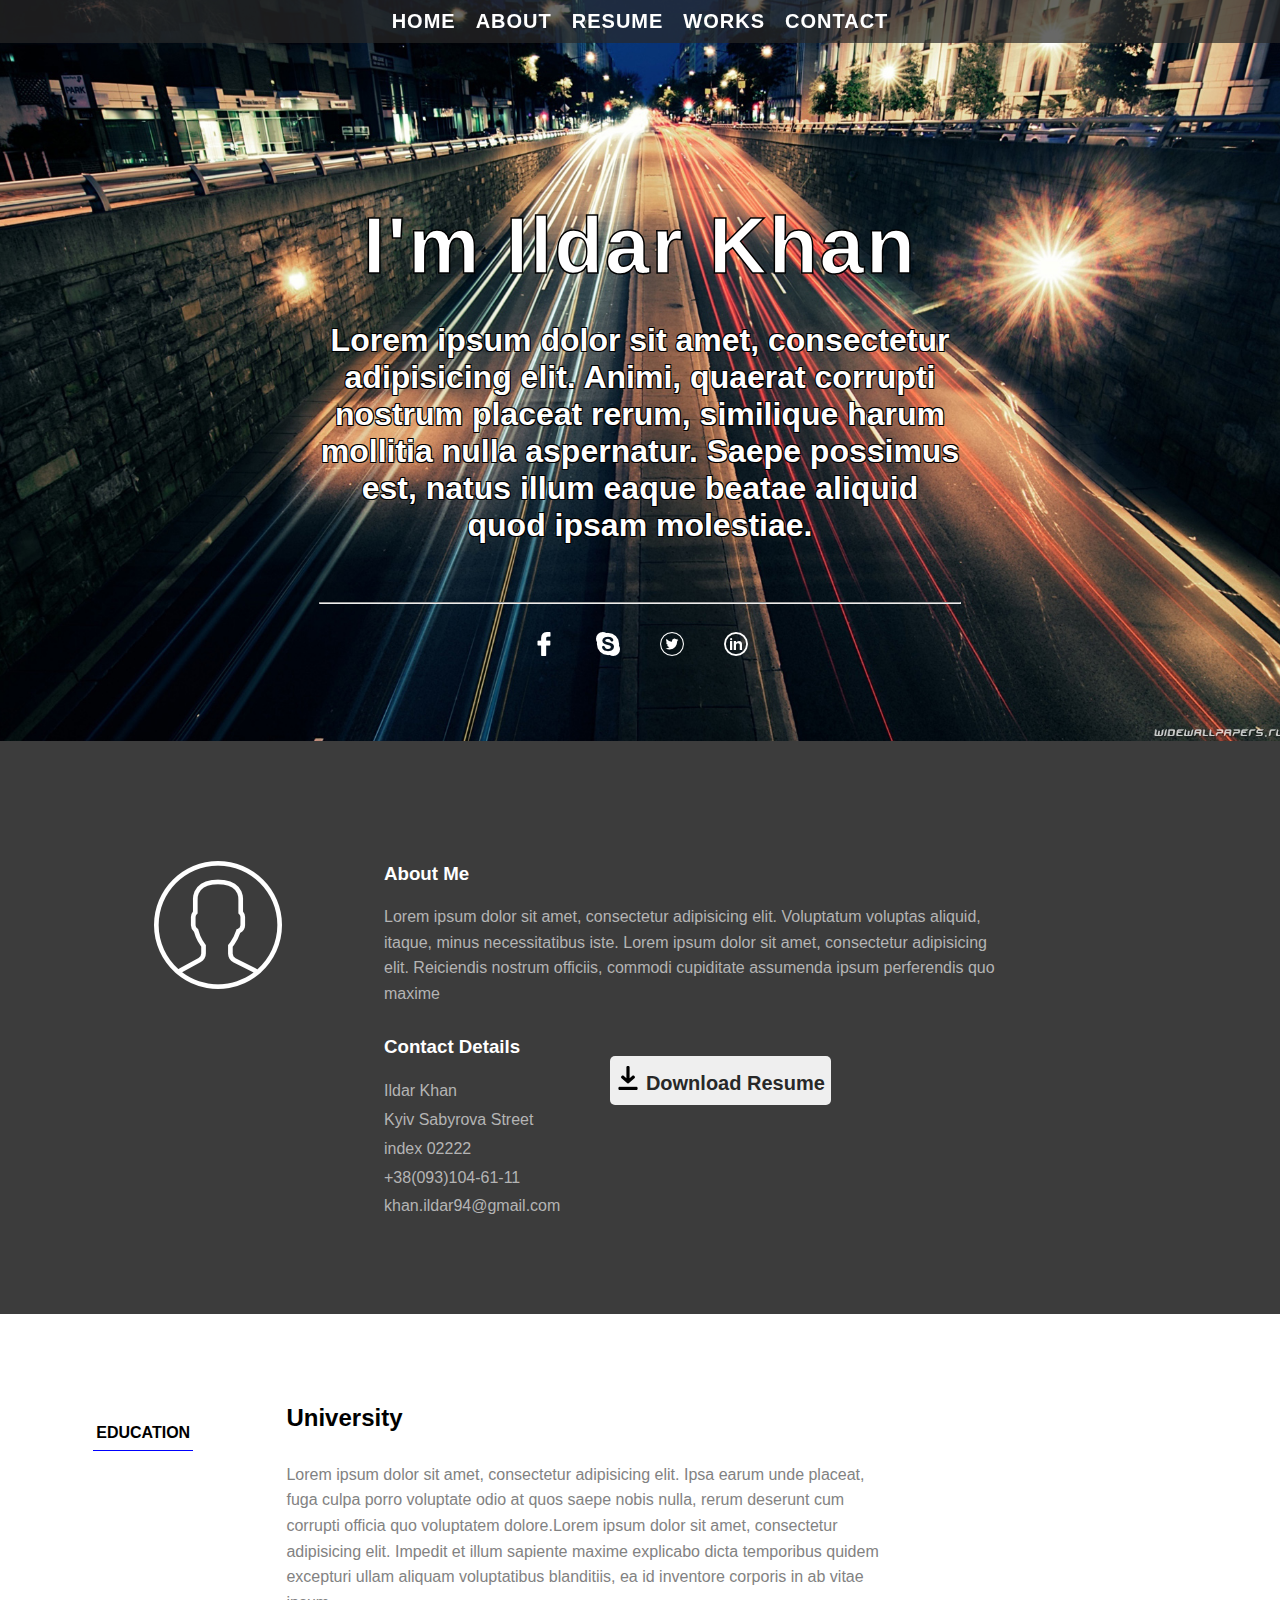
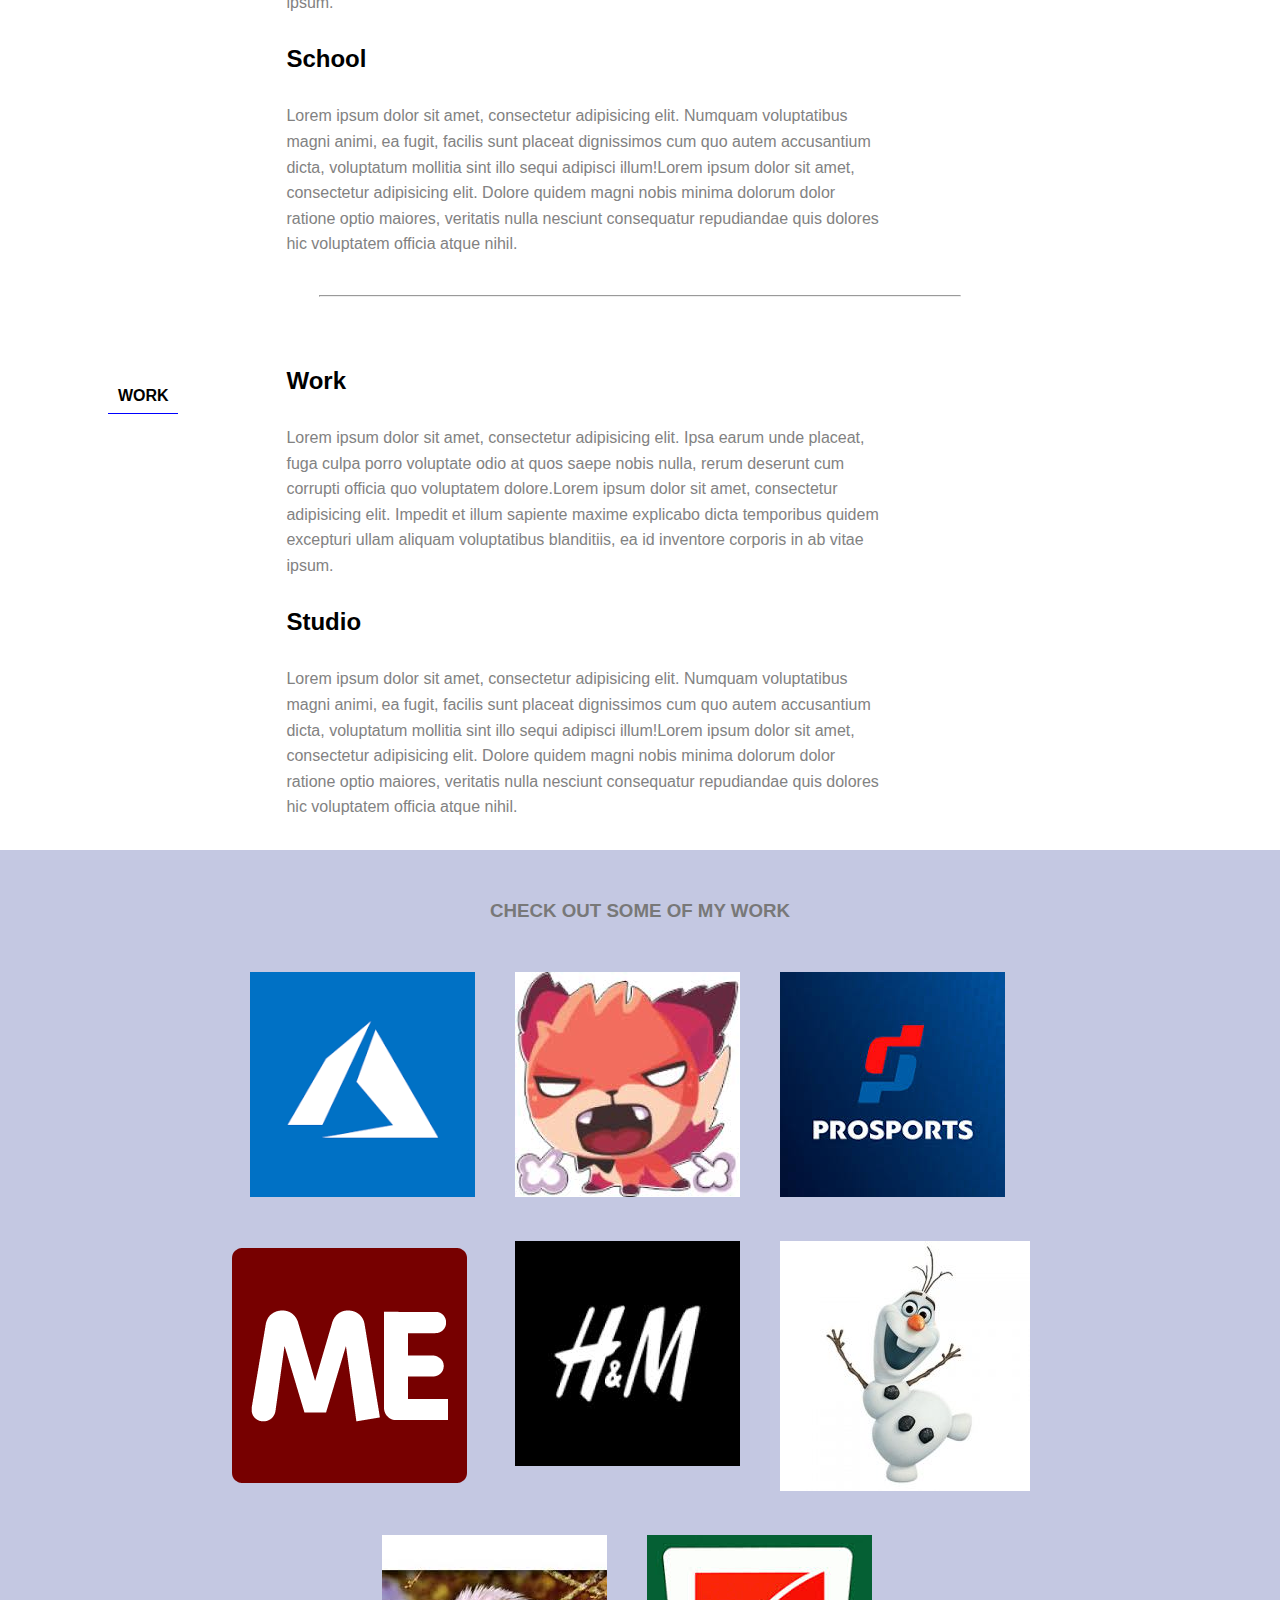
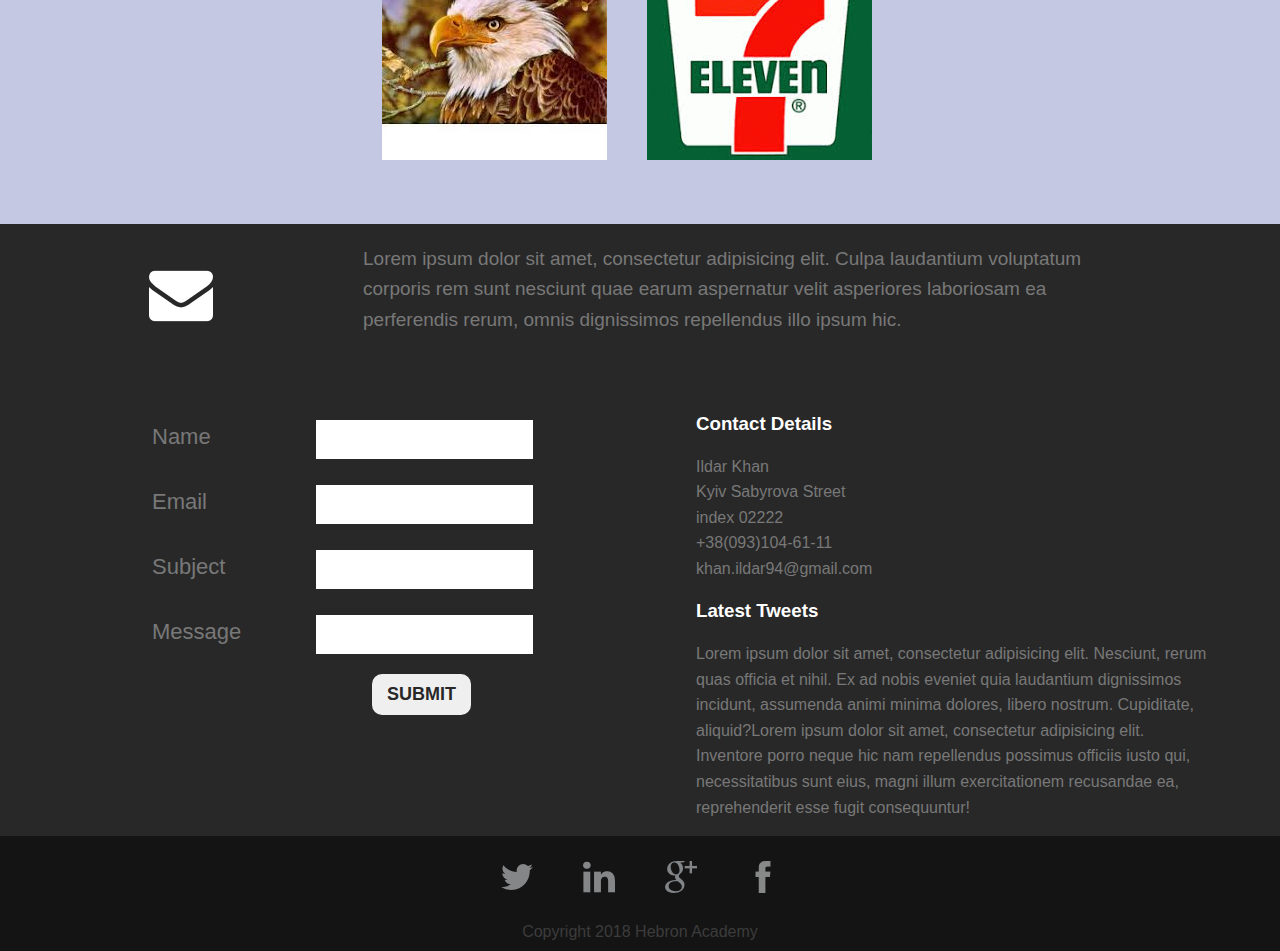
==== index.html @ 190baf04 "Portfol" ====
<!DOCTYPE html>
<html lang="en">
<head>
	<meta name="viewport" content="width=device-width; initial-scale=1.0">

	
	<link rel="stylesheet" href="css/style.css">
		<link rel="stylesheet" href="css/mobile.css">
	<meta charset="UTF-8">
	<title>Document</title>
</head>
<body>
	<header>
		<nav>
			<ul>
				<li><a href="#home">HOME</a></li>
				<li><a href="#about">ABOUT</a></li>
				<li><a href="#resume">RESUME</a></li>
				<li><a href="#works">WORKS</a></li>
				<li><a href="#contact">CONTACT</a></li>
			</ul>
		</nav>
		<div class="aboutMe"><a name="home"></a>
			<h1>I'm Ildar Khan</h1>
			<div>Lorem ipsum dolor sit amet, consectetur adipisicing elit. Animi, quaerat corrupti nostrum placeat rerum, similique harum mollitia nulla aspernatur. Saepe possimus est, natus illum eaque beatae aliquid quod ipsam molestiae.</div>
		</div>
		<hr>
		<div class="icons">
			<a href="#"><img src="img/fb.png" alt=""></a>
			<a href=""><img src="img/skype.png" alt=""></a>
			<a href=""><img src="img/twiter.png" alt=""></a>
			<a href=""><img src="img/in.png" alt=""></a>
		</div>

	</header>
	<section id="about">
		<a name="home"></a>
		<div class="brain"><img src="img/us.png" alt=""></div>
		<div id="general">	
		<div class="grey">
		<h3>About Me</h3>
		<p>Lorem ipsum dolor sit amet, consectetur adipisicing elit. Voluptatum voluptas aliquid, itaque, minus necessitatibus iste. Lorem ipsum dolor sit amet, consectetur adipisicing elit. Reiciendis nostrum officiis, commodi cupiditate assumenda ipsum perferendis quo maxime</p>
		</div>
		<div class="resume">
			<div><h3>Contact Details</h3>
			<p>Ildar Khan <br>Kyiv Sabyrova Street <br>index 02222 <br> +38(093)104-61-11 <br>khan.ildar94@gmail.com</p></div>
			<div><button> <img src="img/down.png" alt=""> Download Resume</button></div>
		</div>
		</div>
	</section>
	<section id="work"><a name="resume"></a>
		<div class="education">
			<div class="educ">EDUCATION <br> <hr></div>
			<div class="text">
				<h2>University</h2>
				<div>Lorem ipsum dolor sit amet, consectetur adipisicing elit. Ipsa earum unde placeat, fuga culpa porro voluptate odio at quos saepe nobis nulla, rerum deserunt cum corrupti officia quo voluptatem dolore.Lorem ipsum dolor sit amet, consectetur adipisicing elit. Impedit et illum sapiente maxime explicabo dicta temporibus quidem excepturi ullam aliquam voluptatibus blanditiis, ea id inventore corporis in ab vitae ipsum.</div>
				<h2>School</h2>
			<div>Lorem ipsum dolor sit amet, consectetur adipisicing elit. Numquam voluptatibus magni animi, ea fugit, facilis sunt placeat dignissimos cum quo autem accusantium dicta, voluptatum mollitia sint illo sequi adipisci illum!Lorem ipsum dolor sit amet, consectetur adipisicing elit. Dolore quidem magni nobis minima dolorum dolor ratione optio maiores, veritatis nulla nesciunt consequatur repudiandae quis dolores hic voluptatem officia atque nihil.</div>
		</div>
		</div>
		<hr>
		<div class="education">
			<div class="educ">WORK <br> <hr id="hrer"></div>
			<div class="text">
				<h2>Work</h2>
				<div>Lorem ipsum dolor sit amet, consectetur adipisicing elit. Ipsa earum unde placeat, fuga culpa porro voluptate odio at quos saepe nobis nulla, rerum deserunt cum corrupti officia quo voluptatem dolore.Lorem ipsum dolor sit amet, consectetur adipisicing elit. Impedit et illum sapiente maxime explicabo dicta temporibus quidem excepturi ullam aliquam voluptatibus blanditiis, ea id inventore corporis in ab vitae ipsum.</div>
				<h2>Studio</h2>
			<div>Lorem ipsum dolor sit amet, consectetur adipisicing elit. Numquam voluptatibus magni animi, ea fugit, facilis sunt placeat dignissimos cum quo autem accusantium dicta, voluptatum mollitia sint illo sequi adipisci illum!Lorem ipsum dolor sit amet, consectetur adipisicing elit. Dolore quidem magni nobis minima dolorum dolor ratione optio maiores, veritatis nulla nesciunt consequatur repudiandae quis dolores hic voluptatem officia atque nihil.</div>
		</div>
		</div>
	</section>
	<section id="myWork"><a name="works"></a>
		<h3>CHECK OUT SOME OF MY WORK</h3>
		<div class="images">
			<div><img src="img/images.png" alt=""></div>
			<div><img src="img/images1.jpg" alt=""></div>
			<div><img src="img/images3.jpg" alt=""></div>
			<div><img src="img/images4.png" alt=""></div>
			<div><img src="img/images6.jpg" alt=""></div>
			<div><img src="img/snowman.jpg" alt=""></div>
			<div><img src="img/eagle.jpg" alt=""></div>
			<div><img src="img/seven.jpg" alt=""></div>
			
		</div>
	</section>
<section id="registration"><a name="contact"></a>
	<div class="first">
	<div class="picture"><img src="img/envelope.png" alt=""></div>
	<p>Lorem ipsum dolor sit amet, consectetur adipisicing elit. Culpa laudantium voluptatum corporis rem sunt nesciunt quae earum aspernatur velit asperiores laboriosam ea perferendis rerum, omnis dignissimos repellendus illo ipsum hic.</p>
</div>
<div id="reg">
<div id="inputs">
	<div>
		<label>Name</label>
		<input type="text">
	</div>
	<div>
		<label>Email</label>
		<input type="text">
	</div>
	<div>
		<label>Subject</label>
		<input type="text">
	</div>
	<div>
		<label>Message</label>
		<input type="text">
	</div>
	<div>
		<button>SUBMIT</button>
	</div></div>
	<div class="content">
		<div><h3>Contact Details</h3>
			<p>Ildar Khan <br>Kyiv Sabyrova Street <br>index 02222 <br> +38(093)104-61-11 <br>khan.ildar94@gmail.com</p></div>
		<div>
			<h3>Latest Tweets</h3>
			<p>Lorem ipsum dolor sit amet, consectetur adipisicing elit. Nesciunt, rerum quas officia et nihil. Ex ad nobis eveniet quia laudantium dignissimos incidunt, assumenda animi minima dolores, libero nostrum. Cupiditate, aliquid?Lorem ipsum dolor sit amet, consectetur adipisicing elit. Inventore porro neque hic nam repellendus possimus officiis iusto qui, necessitatibus sunt eius, magni illum exercitationem recusandae ea, reprehenderit esse fugit consequuntur!</p>
		</div>
	</div>
</div>
</section>
<footer>
	<div class="social">
		<a href="#"><img src="img/twitfooter.png"></a>
		<a href="#"><img src="img/infooter.png"></a>
		<a href="#"><img src="img/googlefooter.png"></a>
		<a href="#"><img src="img/fbfooter.png"></a>
	</div>
	<div class="end">Copyright 2018 Hebron Academy</div>
	
</footer>

</body>
</html>
---- css/style.css ----
body{
	margin: 0 auto;
	max-width: 2000px;
	font-family: sans-serif;
}
header{
	background: url(../img/road.jpg);
	background-repeat: no-repeat;
	background-position: center;
	background-size: cover;
}
ul{
	position: fixed;
	width: 100%;
	display: flex;
	justify-content: center;
	list-style: none;
	background: rgba(40,40,40, 0.7);
	margin:0;
	padding: 0;
}
a{
	padding:10px;
	display: block;
	height:100%;
	text-decoration: none;
	color:#fff;
	font-weight: bold;
	font-size: 20px;
	letter-spacing: 1px;
}
li:hover{
	
	outline: 1px solid white;
	outline-offset: -2px;
	
}
.aboutMe{
	display: flex;
	flex-direction: column;
	align-items: center;
}
h1{
	margin:0;
	padding-top:180px;
	font-size: 5em;
	font-weight: bold;
	letter-spacing: 2px;
	color: #fff;
	-webkit-text-stroke: 1.5px black;
}
.aboutMe div {
	margin-top:30px;
	margin-bottom: 50px;
	width:50%;
	text-align: center;
	font-size:2em;
	font-weight: bold;
	color:white;
	text-shadow: black 1px 1px 0, black -1px -1px 0, 
                 black -1px 1px 0, black 1px -1px 0;


}
hr{
	background: white;
	width:50%;
}
.icons{
	display: flex;
	justify-content: center;
	padding-bottom: 60px;

}
.icons a{
	margin:10px;

}

#about{
	background: rgb(60,60,60);
}
.brain{
	float:left;
	padding-top: 100px;
	margin-left:12%;
}
#general{
	margin-left:30%;
	padding-top:8%;
	padding-bottom: 6%;
}
#general h3{
	color:#fff;
	margin-top:0;
}
#general p{
	color:rgb(180,180,180);
}
.grey p{
	width:70%;
	line-height: 1.6;
}
.resume p{
	line-height: 1.8;
}
.resume{
	margin-top: 30px;
	display: flex;
}
.resume button{
	border:none;
	font-size: 20px;
	padding:10px 6px;
	border-radius: 5px;
	margin-left: 50px;
	outline: none;
	cursor: pointer;
}
.education{
	width:100%;
	display: flex;
	justify-content: center;
	margin-top: 50px;

}
.text div{
	color:rgb(130,130,130);
	width:60%;
	margin: 30px 0px;
	line-height: 1.6;
}
.educ{
	padding-top: 40px;
	text-align: center;
	width:70%;
	font-weight: bold;
}
.educ hr{
	border: none;
	height: 1px;
	background: blue;
	width: 100px;
}
#hrer{
	width: 70px;
}
#myWork{
	background: rgb(196,200,226);
}
#myWork h3{
	text-align: center;
	margin:0;
	color:rgb(120,120,120);
	padding: 30px 0;
}
.images{
	margin-left: 14%;
	width: 70%;
	display: flex;
	justify-content: center;
	flex-wrap: wrap;
	padding-bottom: 40px;
}
.images div{
	margin:20px;
}
#registration{
	background: rgb(40,40,40);
}
.first{
	display: flex;
	justify-content: center;
}

.first p{
	margin-left:150px;
	margin-top: 0px;
	width:60%;
	font-size: 19px;
	color:rgb(120,120,120);
	line-height: 1.6;
}
.picture{
	padding-top: 20px;
	display: block;
}
#reg{
	display: flex;
	justify-content: space-around;
	margin-top: 40px;
}
#inputs{
	margin-left:80px;
	width:400px;
}
label{
	color:rgb(120,120,120);
	font-size: 22px;
	width:40%;
	display: inline-block;
	margin-top:30px;
}
input{
	padding:12px 20px;
	outline: none;
	border:none;
}
button{
	border:none;
	color:rgb(40,40,40);
	padding:10px 15px;
	cursor:pointer;
	font-size:18px;
	font-weight: bold;
	border-radius: 10px;
	margin-top: 20px;
	margin-left:220px;
}
.content{
	width: 40%;
}
.content h3{
	color:#fff;
}
.content p {
	color:rgb(120,120,120);
	line-height: 1.6;
}
footer{
	background: rgb(20,20,20);
}
.social{
	display: flex;
	justify-content: center;
}
.social a{
	margin:15px;
}
.end{
	text-align: center;
	color:rgb(60,60,60);
	padding-bottom: 10px;
}
---- css/mobile.css ----
@media screen and(max-width: 870px){
.first{
	display:block;
}
.picture {
	display:none;
}
#reg{
	display:none;
}
}
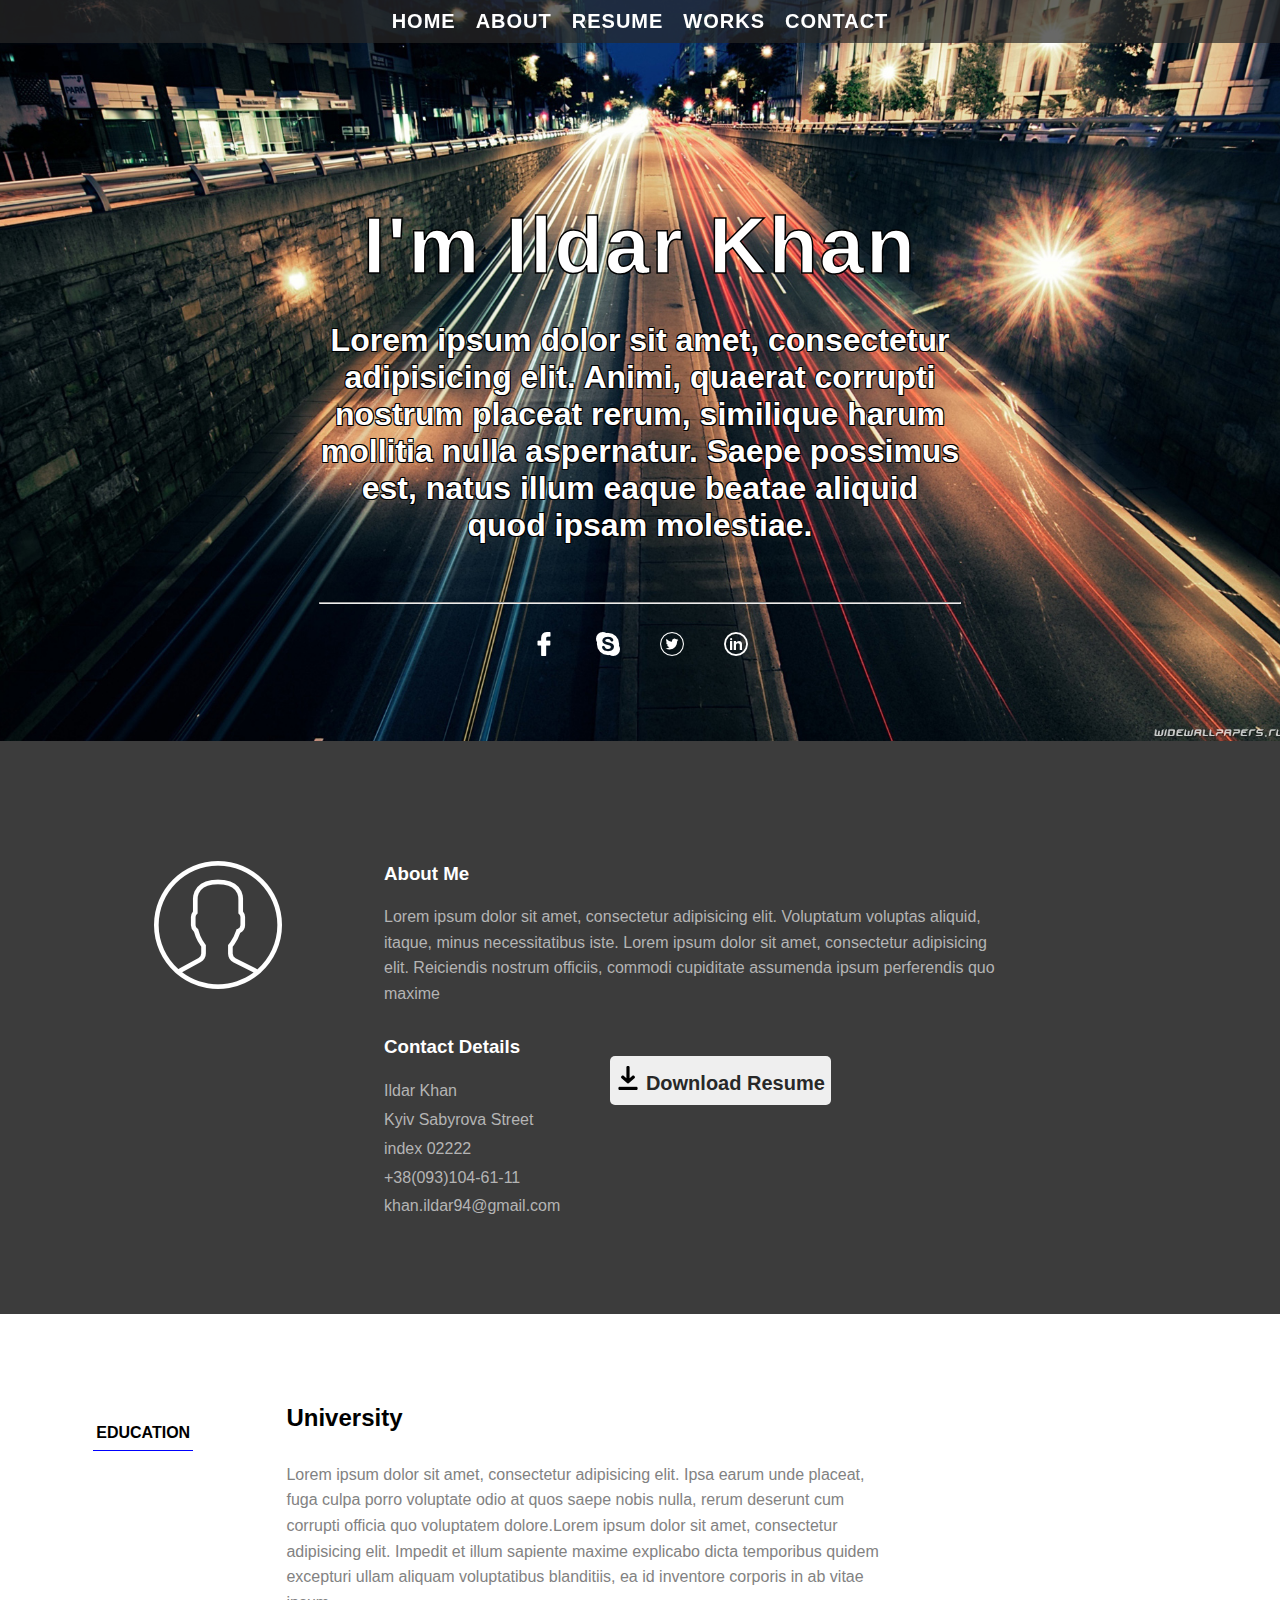
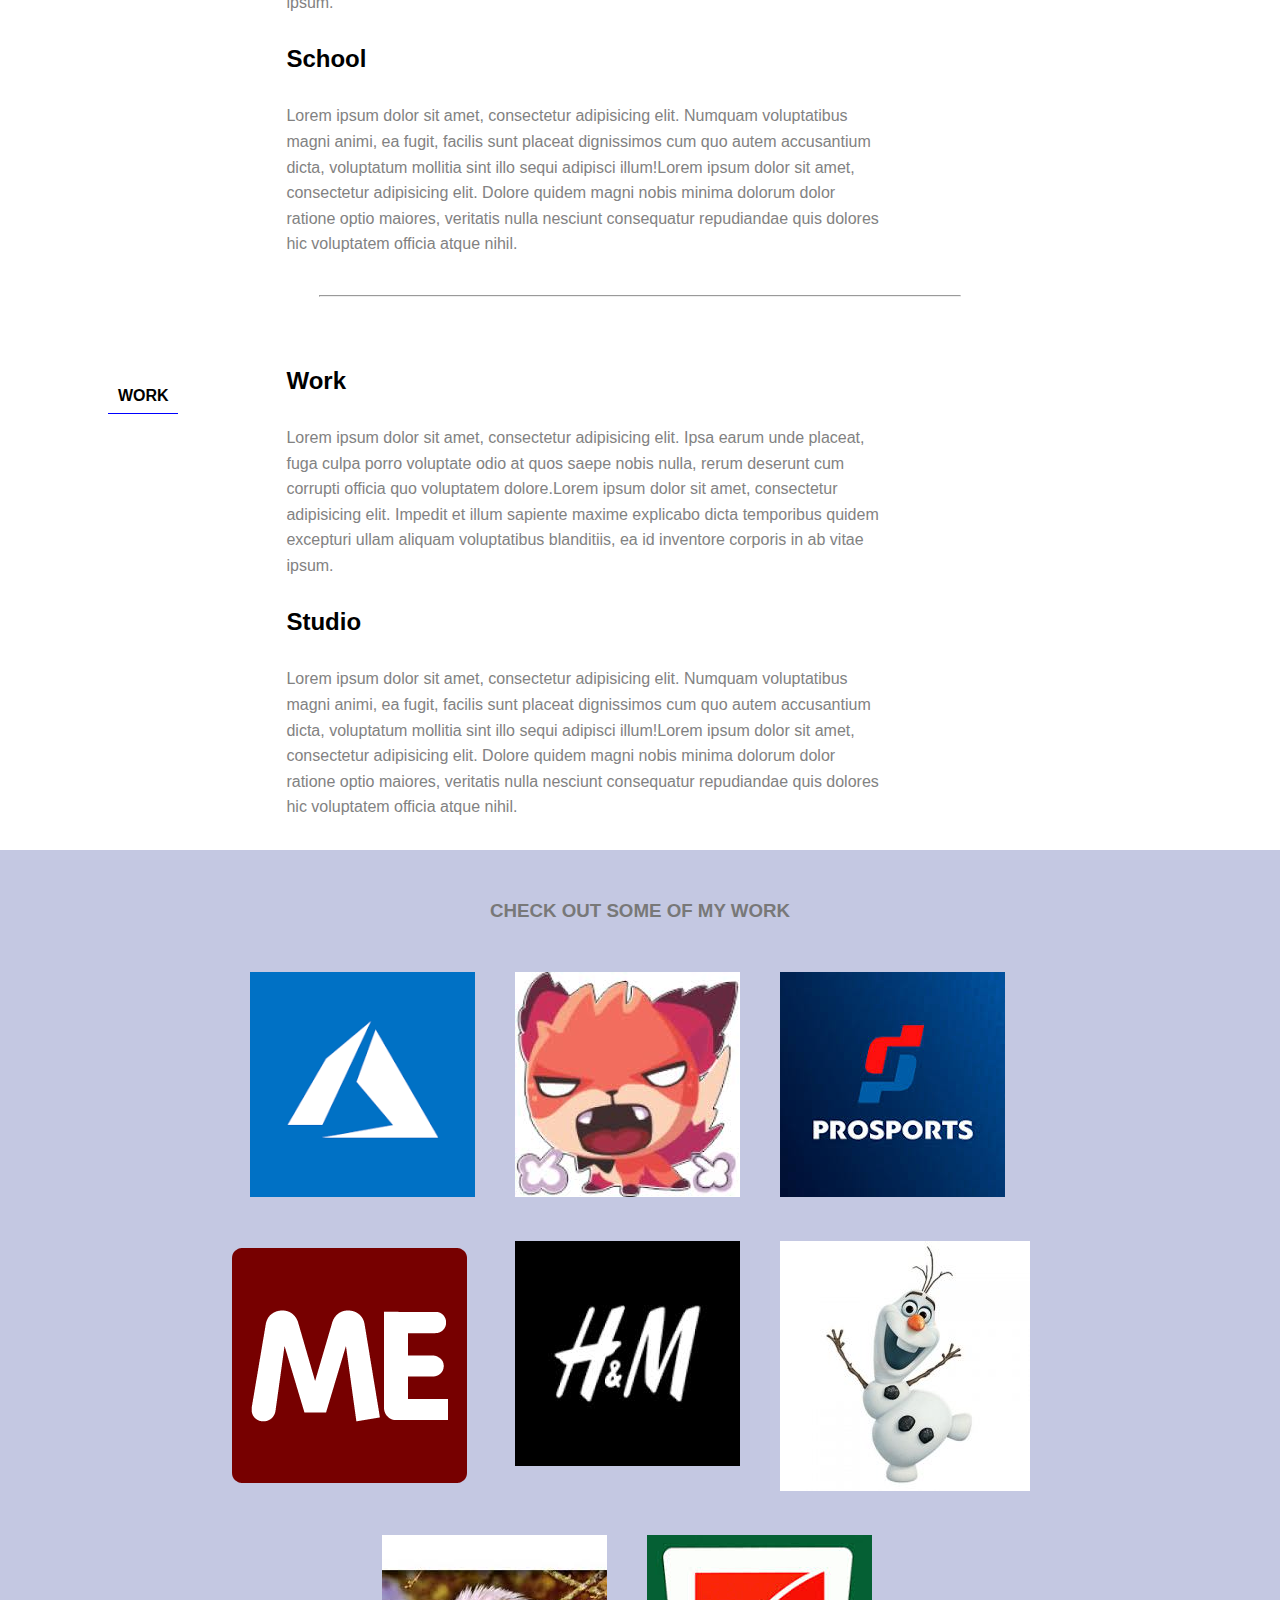
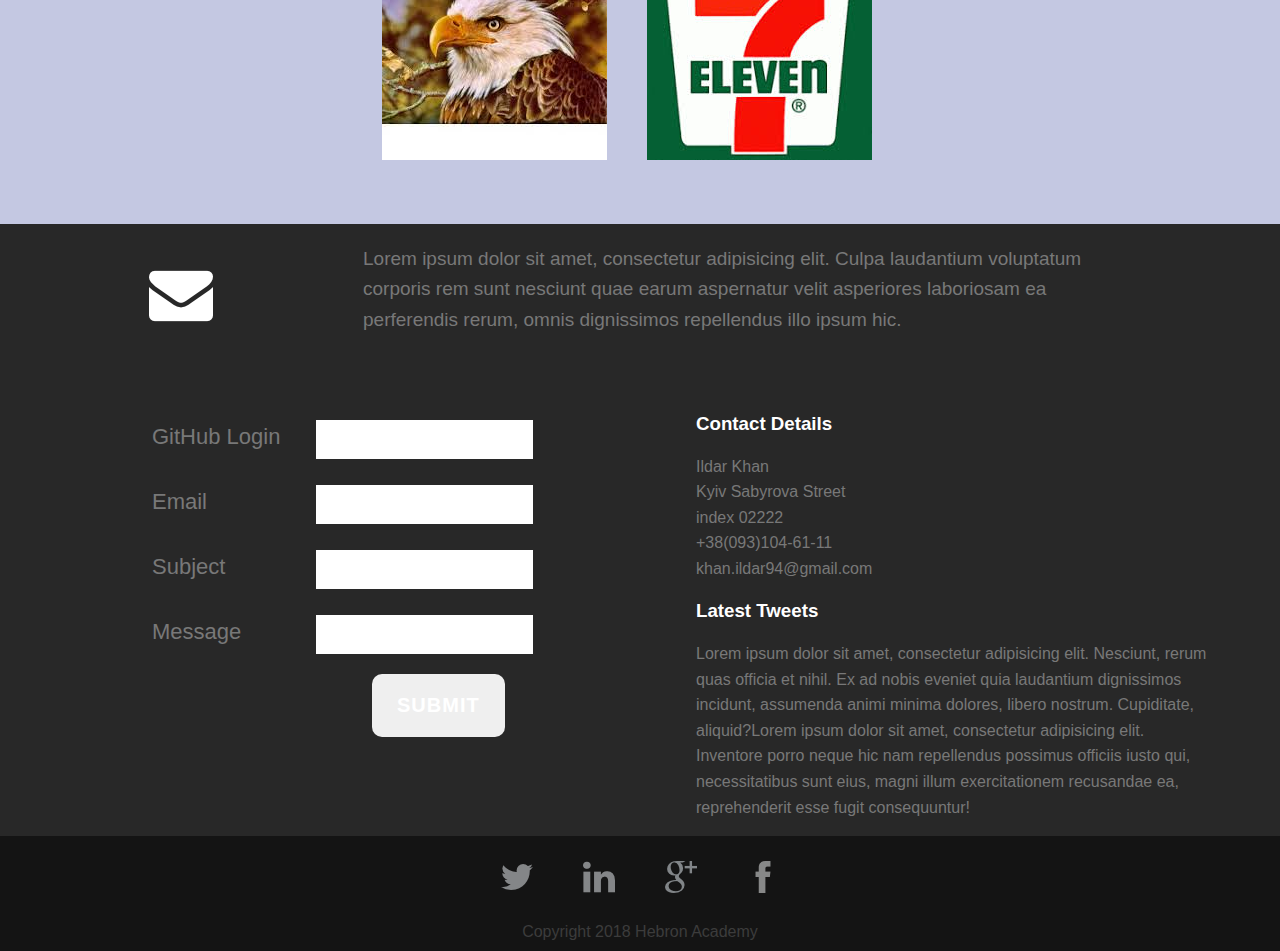
==== commit f91f7ee6: "Portfol" ====
--- a/index.html
+++ b/index.html
@@ -1,11 +1,8 @@
 <!DOCTYPE html>
 <html lang="en">
 <head>
-	<meta name="viewport" content="width=device-width; initial-scale=1.0">
-
-	
 	<link rel="stylesheet" href="css/style.css">
-		<link rel="stylesheet" href="css/mobile.css">
+		
 	<meta charset="UTF-8">
 	<title>Document</title>
 </head>
@@ -91,8 +88,8 @@
 <div id="reg">
 <div id="inputs">
 	<div>
-		<label>Name</label>
-		<input type="text">
+		<label>GitHub Login</label>
+		<input id="git" type="text">
 	</div>
 	<div>
 		<label>Email</label>
@@ -107,7 +104,7 @@
 		<input type="text">
 	</div>
 	<div>
-		<button>SUBMIT</button>
+		<button id="btn"><a href="second.html">SUBMIT</a></button>
 	</div></div>
 	<div class="content">
 		<div><h3>Contact Details</h3>
@@ -127,7 +124,7 @@
 		<a href="#"><img src="img/fbfooter.png"></a>
 	</div>
 	<div class="end">Copyright 2018 Hebron Academy</div>
-	
+	<script src="script.js"></script>
 </footer>
 
 </body>
--- a/css/style.css
+++ b/css/style.css
@@ -10,6 +10,7 @@
 	background-size: cover;
 }
 ul{
+	max-width: 2000px;
 	position: fixed;
 	width: 100%;
 	display: flex;
